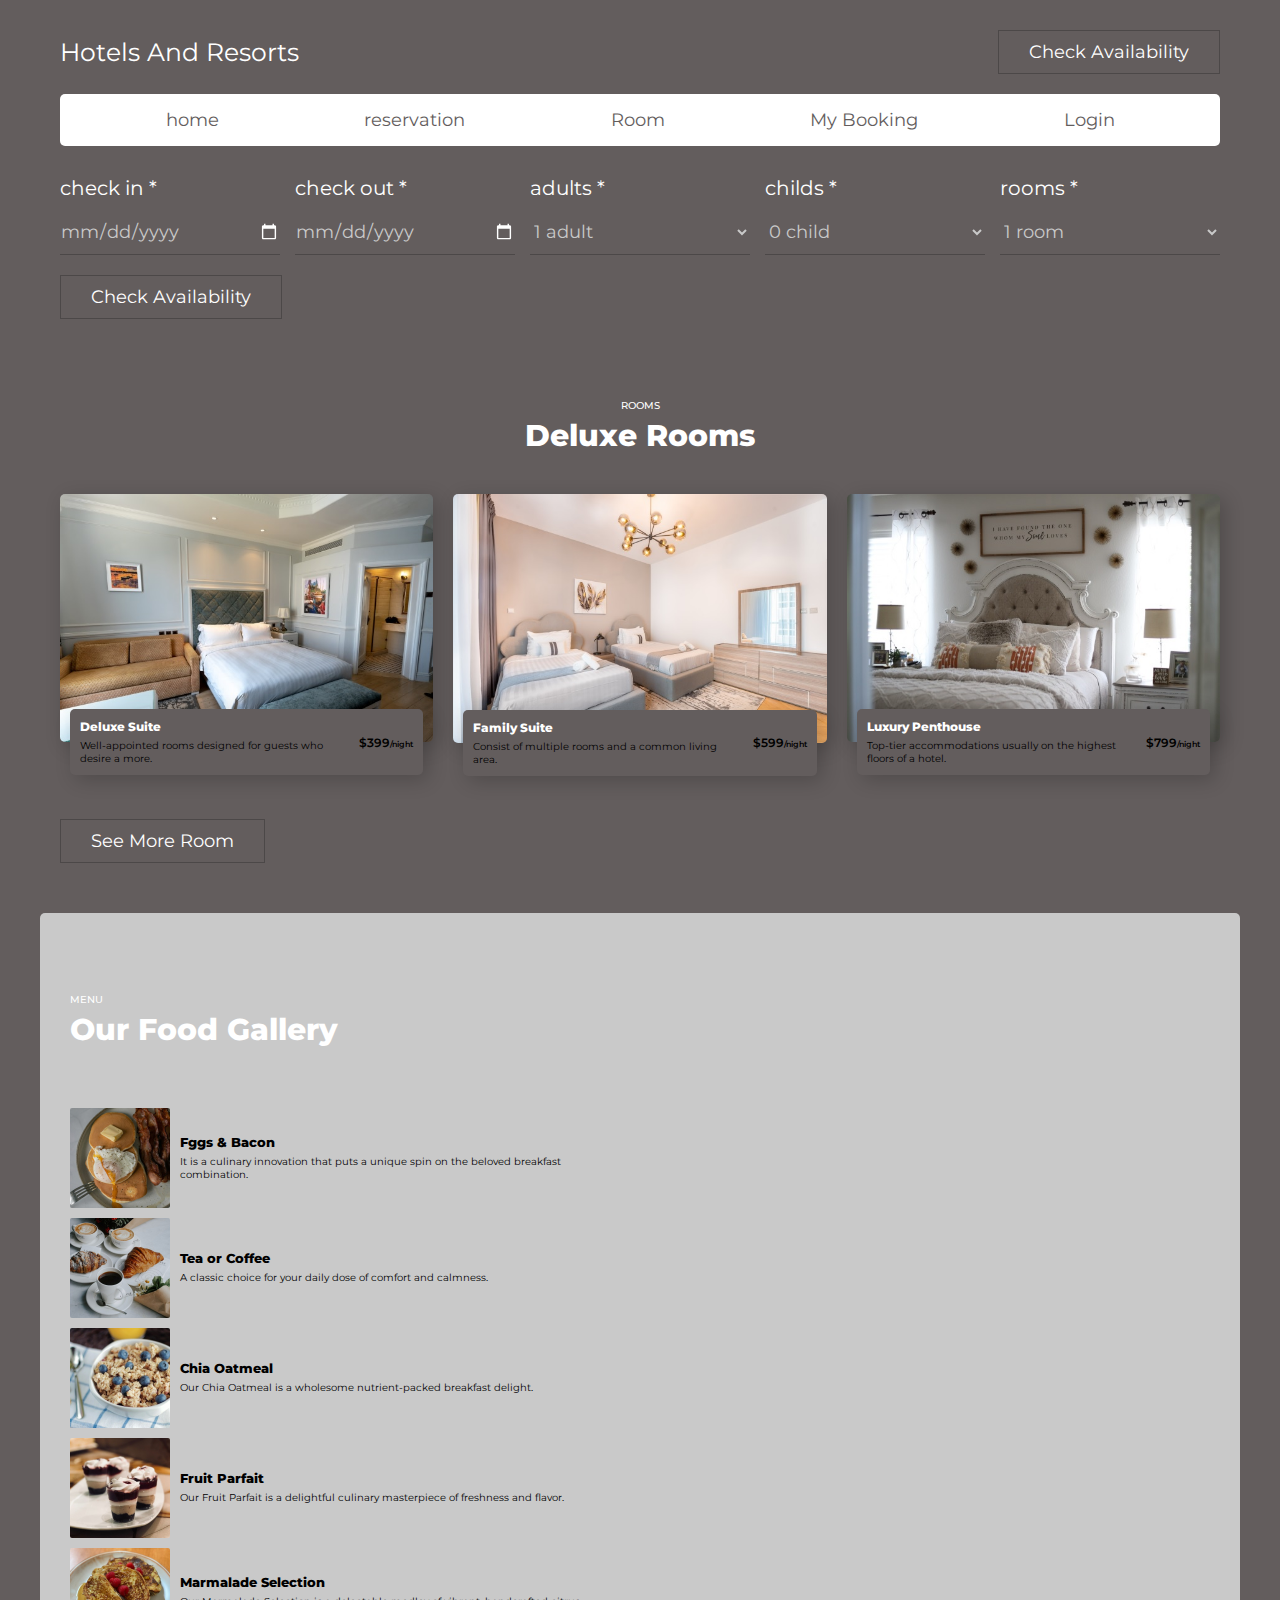
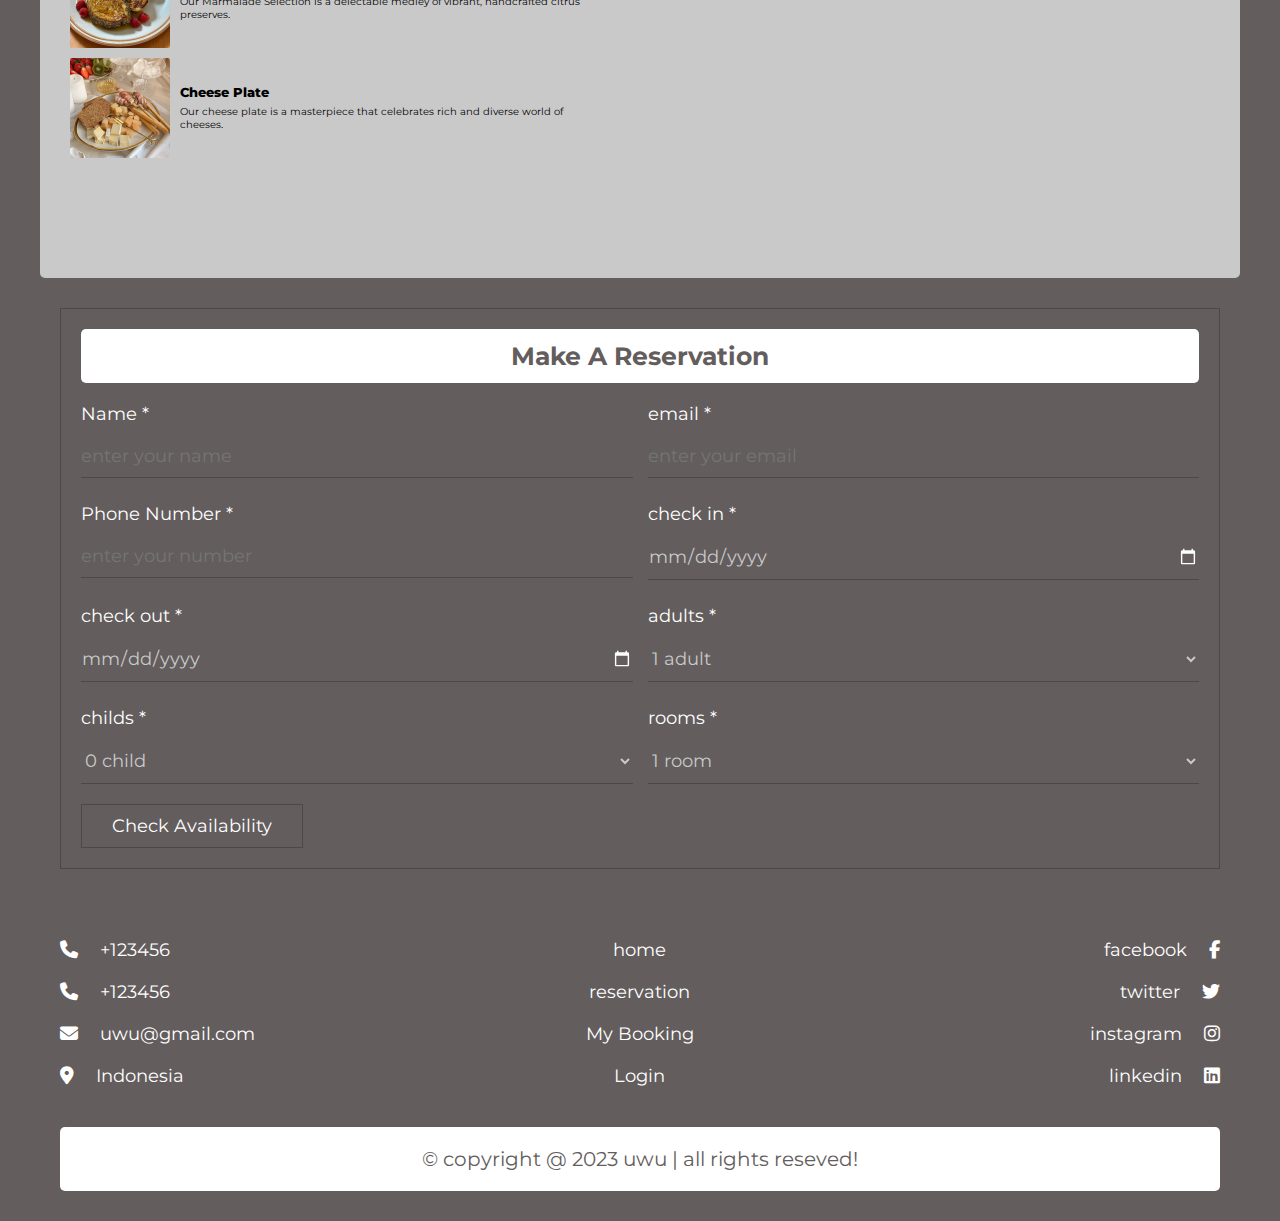
==== index.html @ b7414ea8 "adding the needed files" ====
<!DOCTYPE html>
<html lang="en">
<head>
   <meta charset="UTF-8">
   <meta http-equiv="X-UA-Compatible" content="IE=edge">
   <meta name="viewport" content="width=device-width, initial-scale=1.0">
   <link rel="stylesheet" href="https://cdn.jsdelivr.net/npm/swiper@8/swiper-bundle.min.css" />

   <!-- font link  -->
   <link rel="stylesheet" href="https://cdnjs.cloudflare.com/ajax/libs/font-awesome/6.2.0/css/all.min.css">

   <!-- custom css file link  -->
   <link rel="stylesheet" href="style.css">

</head>
<body>
   
<!-- header section starts  -->

<section class="header">

   <div class="flex">
      <a href="#home" class="logo">Hotels And Resorts</a>
      <img class="logo" src="images/LOGO.png" alt="">
      <a href="#availability" class="btn">check availability</a>
      <div id="menu-btn" class="fas fa-bars"></div>
   </div>

   <nav class="navbar">
      <a href="#home">home</a>
      <!-- <a href="#about">about</a> -->
      <a href="#reservation">reservation</a>
      <!-- <a href="#gallery">gallery</a>
      <a href="#contact">contact</a>
      <a href="#reviews">reviews</a> -->
      <!-- <a href="#menu">Food</a> -->
      <a href="#room">Room</a>
      <a href="bookings.html">My Booking</a>
      <a href="login/log.html">Login</a>
   </nav>

</section>

<!-- header section ends -->

<!-- availability section starts  -->

<section class="availability" id="availability">

   <form action="" method="post">
      <div class="flex">
         <div class="box">
            <p>check in <span>*</span></p>
            <input type="date" name="check_in" class="input" required>
         </div>
         <div class="box">
            <p>check out <span>*</span></p>
            <input type="date" name="check_out" class="input" required>
         </div>
         <div class="box">
            <p>adults <span>*</span></p>
            <select name="adults" class="input" required>
               <option value="1">1 adult</option>
               <option value="2">2 adults</option>
               <option value="3">3 adults</option>
               <option value="4">4 adults</option>
               <option value="5">5 adults</option>
               <option value="6">6 adults</option>
            </select>
         </div>
         <div class="box">
            <p>childs <span>*</span></p>
            <select name="childs" class="input" required>
               <option value="-">0 child</option>
               <option value="1">1 child</option>
               <option value="2">2 childs</option>
               <option value="3">3 childs</option>
               <option value="4">4 childs</option>
               <option value="5">5 childs</option>
               <option value="6">6 childs</option>
            </select>
         </div>
         <div class="box">
            <p>rooms <span>*</span></p>
            <select name="rooms" class="input" required>
               <option value="1">1 room</option>
               <option value="2">2 rooms</option>
               <option value="3">3 rooms</option>
               <option value="4">4 rooms</option>
               <option value="5">5 rooms</option>
               <option value="6">6 rooms</option>
            </select>
         </div>
      </div>
      <input type="submit" value="check availability" name="check" class="btn">
   </form>

</section>

<!-- availability section ends -->

<!-- room section start -->
<section class="room_container" id="room">
   <p class="section_subheader">ROOMS</p>
   <h2 class="section_header">Deluxe Rooms</h2>
   <div class="room_grid">
     <div class="room_card">
       <img src="images/room-1.jpg" alt="room" />
       <div class="room_card_details">
         <div>
           <h4>Deluxe Suite</h4>
           <p>Well-appointed rooms designed for guests who desire a more.</p>
         </div>
         <h3>$399<span>/night</span></h3>
       </div>
     </div>
     <div class="room_card">
       <img src="images/room-2.jpg" alt="room" />
       <div class="room_card_details">
         <div>
           <h4>Family Suite</h4>
           <p>Consist of multiple rooms and a common living area.</p>
         </div>
         <h3>$599<span>/night</span></h3>
       </div>
     </div>
     <div class="room_card">
       <img src="images/room-3.jpg" alt="room" />
       <div class="room_card_details">
         <div>
           <h4>Luxury Penthouse</h4>
           <p>
             Top-tier accommodations usually on the highest floors of a
             hotel.
           </p>
         </div>
         <h3>$799<span>/night</span></h3>
       </div>
     </div>
   </div>
   <a href="/room/room.html" class="btn">See More Room</a>
 </section>
<!-- room section ends -->

<!-- Food section ends -->
<section class="menu" id="menu">
   <div class="section_container menu_container">
     <div class="menu_header">
       <div>
         <p class="section_subheader">MENU</p>
         <h2 class="section_header">Our Food Gallery</h2>
       </div>
       <div class="section_nav">
         <span><i class="ri-arrow-left-line"></i></span>
         <span><i class="ri-arrow-right-line"></i></span>
       </div>
     </div>
     <ul class="menu_items">
       <li>
         <img src="images/menu-1.jpg" alt="menu" />
         <div class="menu_details">
           <h4>Fggs & Bacon</h4>
           <p>
             It is a culinary innovation that puts a unique spin on the
             beloved breakfast combination.
           </p>
         </div>
       </li>
       <li>
         <img src="images/menu-2.jpg" alt="menu" />
         <div class="menu_details">
           <h4>Tea or Coffee</h4>
           <p>
             A classic choice for your daily dose of comfort and calmness.
           </p>
         </div>
       </li>
       <li>
         <img src="images/menu-3.jpg" alt="menu" />
         <div class="menu_details">
           <h4>Chia Oatmeal</h4>
           <p>
             Our Chia Oatmeal is a wholesome nutrient-packed breakfast
             delight.
           </p>
         </div>
       </li>
       <li>
         <img src="images/menu-4.jpg" alt="menu" />
         <div class="menu_details">
           <h4>Fruit Parfait</h4>
           <p>
             Our Fruit Parfait is a delightful culinary masterpiece of
             freshness and flavor.
           </p>
         </div>
       </li>
       <li>
         <img src="images/menu-5.jpg" alt="menu" />
         <div class="menu_details">
           <h4>Marmalade Selection</h4>
           <p>
             Our Marmalade Selection is a delectable medley of vibrant,
             handcrafted citrus preserves.
           </p>
         </div>
       </li>
       <li>
         <img src="images/menu-6.jpg" alt="menu" />
         <div class="menu_details">
           <h4>Cheese Plate</h4>
           <p>
             Our cheese plate is a masterpiece that celebrates rich and
             diverse world of cheeses.
           </p>
         </div>
       </li>
     </ul>
     <!-- <a href="/food/food.html" class="btn">Order Food</a> -->
</section>
<!-- food section ends -->

<!-- reservation section starts  -->

<section class="reservation" id="reservation">

   <form action="" method="post">
      <h3>make a reservation</h3>
      <div class="flex">
         <div class="box">
            <p>Name <span>*</span></p>
            <input type="text" name="name" maxlength="50" required placeholder="enter your name" class="input">
         </div>
         <div class="box">
            <p>email <span>*</span></p>
            <input type="email" name="email" maxlength="50" required placeholder="enter your email" class="input">
         </div>
         <div class="box">
            <p>Phone Number <span>*</span></p>
            <input type="number" name="number" maxlength="10" min="0" max="9999999999" required placeholder="enter your number" class="input">
         </div>
         <div class="box">
            <p>check in <span>*</span></p>
            <input type="date" name="check_in" class="input" required>
         </div>
         <div class="box">
            <p>check out <span>*</span></p>
            <input type="date" name="check_out" class="input" required>
         </div>
         <div class="box">
            <p>adults <span>*</span></p>
            <select name="adults" class="input" required>
               <option value="1">1 adult</option>
               <option value="2">2 adults</option>
               <option value="3">3 adults</option>
               <option value="4">4 adults</option>
               <option value="5">5 adults</option>
               <option value="6">6 adults</option>
            </select>
         </div>
         <div class="box">
            <p>childs <span>*</span></p>
            <select name="childs" class="input" required>
               <option value="-">0 child</option>
               <option value="1">1 child</option>
               <option value="2">2 childs</option>
               <option value="3">3 childs</option>
               <option value="4">4 childs</option>
               <option value="5">5 childs</option>
               <option value="6">6 childs</option>
            </select>
         </div>
         <div class="box">
            <p>rooms <span>*</span></p>
            <select name="rooms" class="input" required>
               <option value="1">1 room</option>
               <option value="2">2 rooms</option>
               <option value="3">3 rooms</option>
               <option value="4">4 rooms</option>
               <option value="5">5 rooms</option>
               <option value="6">6 rooms</option>
            </select>
         </div>
      </div>
      <input type="submit" value="Check Availability" name="check" class="btn">
   </form>

</section>

<!-- reservation section ends -->

<!-- footer section starts  -->

<section class="footer">

   <div class="box-container">

      <div class="box">
         <a href="tel:123456"><i class="fas fa-phone"></i> +123456</a>
         <a href="tel:123456"><i class="fas fa-phone"></i> +123456</a>
         <a href="mailto:pulu@gmail.com"><i class="fas fa-envelope"></i> uwu@gmail.com</a>
         <a href="#"><i class="fas fa-map-marker-alt"></i> Indonesia </a>
      </div>

      <div class="box">
         <a href="#home">home</a>
         <!-- <a href="#about">about</a> -->
         <a href="#reservation">reservation</a>
         <!-- <a href="#gallery">gallery</a>
         <a href="#contact">contact</a>
         <a href="#reviews">reviews</a> -->
         <a href="bookings.html">My Booking</a>
         <a href="login/log.html">Login</a>
      </div>

      <div class="box">
         <a href="#">facebook <i class="fab fa-facebook-f"></i></a>
         <a href="#">twitter <i class="fab fa-twitter"></i></a>
         <a href="#">instagram <i class="fab fa-instagram"></i></a>
         <a href="#">linkedin <i class="fab fa-linkedin"></i></a>
      </div>

   </div>

   <div class="credit">&copy; copyright @ 2023 uwu | all rights reseved!</div>

</section>

<!-- footer section ends -->


<script src="https://cdn.jsdelivr.net/npm/swiper@8/swiper-bundle.min.js"></script>

<!-- custom js file link  -->
<script src="script.js"></script>

</body>
</html>
---- style.css ----
@import url('https://fonts.googleapis.com/css2?family=Montserrat:wght@100;200;300;400&display=swap');

:root{
   --main-color:#635d5d;
   --sub-color:#ffffff;
   --black:#c9c9c9;
   --border:.1rem solid rgba(24, 24, 24, 0.3);
}

*{
   font-family: 'Montserrat', sans-serif;
   margin: 0; 
   padding: 0;
   box-sizing: border-box;
   outline: none; border: none;
   text-decoration: none;
}

*::selection{
   background-color: var(--sub-color);
   color: var(--main-color);
}

*::-webkit-scrollbar{
   height: .5rem;
   width: 1rem;
}

*::-webkit-scrollbar-track{
   background-color: transparent;
}

*::-webkit-scrollbar-thumb{
   background-color: var(--sub-color);
   border-radius: 5rem;
}

html{
   font-size: 62.5%;
   overflow-x: hidden;
   scroll-behavior: smooth;
   scroll-padding-top: 2rem;
}

body{
   background-color: var(--main-color);
}

section{
   padding: 3rem 2rem;
   max-width: 1200px;
   margin: 0 auto;
}

.btn{
   display: inline-block;
   cursor: pointer;
   padding: 1rem 3rem;
   border: var(--border);
   font-size: 1.8rem;
   color: var(--sub-color);
   text-align: center;
   text-transform: capitalize;
   transition: .2s linear;
   margin-top: 1rem;
   background-color: var(--main-color);
}

.btn:hover{
   border-radius: 5rem;
   background-color: var(--sub-color);
   color: var(--main-color);
}

.header{
   padding-bottom: 0;
}

.header .flex{
   max-width: 100%;
   height: auto;
   display: flex;
   align-items: center;
   justify-content: space-between;
   gap: 1.5rem;
}

.header .flex img{
   justify-content: left;
   width: 50%;
   height: auto;
}

.header .flex .logo{
   color: var(--sub-color);
   font-size: 2.5rem;
}

.header .flex .btn{
   margin-top: 0;
}

.header .flex .fa-bars{
   font-size: 3rem;
   cursor: pointer;
   color: var(--sub-color);
   display: none;
}

.header .navbar{
   display: flex;
   align-items: center;
   justify-content: space-evenly;
   gap: 1.5rem;
   margin-top: 2rem;
   background-color: var(--sub-color);
   padding: .5rem;
   border-radius: .5rem;
}

.header .navbar a{
   font-size: 1.8rem;
   color: var(--main-color);
   padding: 1rem 3rem;
   border-radius: .5rem;
}

.header .navbar a:hover{
   background-color: var(--main-color);
   color: var(--sub-color);
}

.home .box img{
   border-radius: .5rem;
   height: 60vh;
   width: 100%;
   object-fit: cover;
}

.home .box .flex{
   display: flex;
   align-items: center;
   justify-content: space-between;
   gap: 1.5rem;
   flex-wrap: wrap;
   margin-top: 1.5rem;
}

.home .box .flex h3{
   font-size: 2.5rem;
   color: var(--sub-color);
   text-transform: capitalize;
}

.swiper-button-prev{
   left: 0%;
}

.swiper-button-next{
   right: 0;
}

.swiper-button-next,
.swiper-button-prev{
   padding: 3rem 2rem;
   background-color: var(--black);
   top: 40%;
   opacity: .7;
}

.swiper-button-next::after,
.swiper-button-prev::after{
   color: var(--main-color);
   font-size: 2rem;
}

.swiper-button-next:hover,
.swiper-button-prev:hover{
   opacity: 1;
}

.availability form .flex{
   display: flex;
   flex-wrap: wrap;
   gap: 1.5rem;
}

/* booking html start*/
.bookings{
   border: var(--border);
   padding: 2rem;
}
.bookings .box-container{
   display: grid;
   grid-template-columns: repeat(auto-fit, minmax(28rem, 1fr));
   gap: 1.5rem;
   justify-content: center;
   align-items: flex-start;
}

.bookings .box-container .box{
   padding: 2rem;
   text-align: center;
}

/* .bookings .box-container .box img{
   height: 7rem;
   margin-bottom: 1rem;
} */

/* .bookings .box-container .box h3{
   font-size: 2rem;
   color: var(--sub-color);
   text-transform: capitalize;
   margin: 1rem 0;
} */

.bookings .box-container .box p{
   line-height: 2;
   font-size: 1.5rem;
   color:var(--sub-color);
}

.bookings .flex{
   display: flex;
   flex-wrap: wrap;
   gap: 1.5rem;
}

.bookings h1{
   background-color: var(--sub-color);
   color: var(--main-color);
   font-size: 2.5rem;
   margin-bottom: 2rem;
   border-radius: .5rem;
   padding: 1.2rem;
   text-align: center;
   text-transform: capitalize;
}

.bookings .flex .box{
   flex: 1 1 40rem;
}

.bookings form .flex .box p{
   font-size: 1.8rem;
   color: var(--sub-color);
}

.bookings .flex .box .input{
   padding: 1rem 0;
   margin: 1rem 0;
   border-bottom: var(--border);
   background: var(--main-color);
   color: var(--black);
   font-size: 1.8rem;
   width: 100%;
}

/* booking html end*/

.availability form .flex .box{
   flex: 1 1 20rem;
}

.availability form .flex .box p{
   font-size: 2rem;
   color: var(--sub-color);
}

.availability form .flex .box .input{
   width: 100%;
   padding: 1rem 0;
   font-size: 1.8rem;
   background-color: var(--main-color);
   color: var(--black);
   border-bottom: var(--border);
   margin: 1rem 0;
}

.availability form .flex .box input[type="date"]::-webkit-calendar-picker-indicator{
   filter: invert(1);
}

.about_content .section_description {
   margin-bottom: 2rem;
 }
 
 /* Room */
 .section_container {
   max-width: var(--max-width);
   margin: auto;
   padding: 5rem 1rem;
 }

 .section_subheader {
   margin-bottom: 0.5rem;
   font-size: 1rem;
   font-weight: 500;
   color: var(--sub-color);
 }
 
 .section_header {
   font-size: 3rem;
   font-weight: 800;
   color: var(--sub-color);
 }

 .room_container {
   padding-block: 5rem;
 }
 
 .room_container :is(.section_subheader, .section_header) {
   padding-inline: 1rem;
   text-align: center;
 }
 
 .room_grid {
   max-width: 1500px;
   margin-inline: auto;
   margin-top: 4rem;
   display: grid;
   gap: 0 1rem;
 }
 
 
 .room_card img {
   box-shadow: 5px 5px 20px rgba(0, 0, 0, 0.2);
   border-radius: 5px;
   width: 100%;
   display: flex;
 }
 
 .room_card_details {
   margin-inline: 1rem;
   padding: 1rem;
   display: flex;
   align-items: center;
   justify-content: space-between;
   gap: 1rem;
   background-color: var(--main-color);
   transform: translateY(-50%);
   border-radius: 5px;
   box-shadow: 5px 5px 20px rgba(0, 0, 0, 0.2);
 }
 
 .room_card_details h4 {
   margin-bottom: 0.5rem;
   font-size: 1.2rem;
   font-weight: 800;
   color: var(--sub-color);
 }
 
 .room_card_details p {
   color: var(--text-light);
 }
 
 .room_card_details h3 {
   font-size: 1.2rem;
   font-weight: 600;
   color: var(--secondary-color);
 }
 
 .room_card_details h3 span {
   font-size: 0.8rem;
 }

/* .about h3{
   font-size: 2.5rem;
   color: var(--sub-color);
   text-transform: capitalize;
}
.about .row{
   display: flex;
   flex-wrap: wrap;
   gap: 1.5rem;
   text-align: center;
   align-items: center;
   
}

.about .row .image{
   flex: 1 1 40rem;
}

.about .row .image img{
   width: 40rem;
   border-radius: .5rem;
}

.about .row .content{
   flex:1 1 40rem;
}

.about .row .content h3{
   font-size: 3rem;
   color: var(--sub-color);
   text-transform: capitalize;
   margin-bottom: 1rem;
}

.about .row .content p{
   line-height: 2;
   padding: 1rem 0;
   font-size: 1.7rem;
   color: var(--sub-color);
}

.about .row.revers{
   flex-flow: row-reverse;
   margin: 3rem 0;
   flex-wrap: wrap;
} */

/* .services .box-container{
   display: grid;
   grid-template-columns: repeat(auto-fit, minmax(28rem, 1fr));
   gap: 1.5rem;
   justify-content: center;
   align-items: flex-start;
}

.services .box-container .box{
   padding: 2rem;
   text-align: center;
}

.services .box-container .box img{
   height: 7rem;
   margin-bottom: 1rem;
}

.services .box-container .box h3{
   font-size: 2rem;
   color: var(--sub-color);
   text-transform: capitalize;
   margin: 1rem 0;
}

.services .box-container .box p{
   line-height: 2;
   font-size: 1.5rem;
   color:var(--sub-color);
} */

.menu {
   background-color: var(--black);
   border-radius: 5px;
 }
 
 .menu_header {
   display: flex;
   flex-direction: column;
   gap: 2rem;
 }
 
 .menu_items {
   list-style: none;
   margin-block: 4rem;
   display: grid;
   gap: 1rem 4rem;
 }
 
 .menu_items li {
   display: flex;
   align-items: center;
   gap: 1rem;
   cursor: pointer;
   transition: 0.3s;
 }
 
 .menu_items li:hover {
   background-color: var(--main-color);
 }
 
 .menu_items img {
   max-width: 100px;
   border-radius: 2px;
   }

 
 .menu_items h4 {
   margin-bottom: 0.5rem;
   font-size: 1.25rem;
   font-weight: 800;
   font-family: var(--header-font);
   color: var(--text-dark);
   transition: 0.3s;
 }
 
 .menu_items p {
   max-width: 400px;
   color: var(--text-light);
   transition: 0.3s;
 }
 
 .menu_items li:hover :is(h4, p) {
   color: var(--white);
 }
 
 /* .menu_images {
   margin-bottom: 4rem;
   display: grid;
   gap: 1rem;
   width: 100%;
 }
 
 .menu_images img {
   border-radius: 5px;
   box-shadow: 5px 5px 20px rgba(0, 0, 0, 0.2);
   width: 100%;
   display: flex;
 } */
 
 .menu_banner {
   list-style: none;
   padding: 4rem 2rem;
   display: grid;
   gap: 2rem;
   text-align: center;
   background-color: var(--main-color);
   border-radius: 5px;
 }
 
 .menu_banner span {
   font-size: 3.5rem;
   color: var(--sub-color);
 }
 
 .menu_banner h4 {
   font-size: 2.5rem;
   font-weight: 700;
   color: var(--white);
 }
 
 .menu_banner p {
   color: var(--text-light);
 }

.reservation form{
   border: var(--border);
   padding: 2rem;
}

.reservation form .flex{
   display: flex;
   flex-wrap: wrap;
   gap: 1.5rem;
}

.reservation form h3{
   background-color: var(--sub-color);
   color: var(--main-color);
   font-size: 2.5rem;
   margin-bottom: 2rem;
   border-radius: .5rem;
   padding: 1.2rem;
   text-align: center;
   text-transform: capitalize;
}

.reservation form .flex .box{
   flex: 1 1 40rem;
}

.reservation form .flex .box p{
   font-size: 1.8rem;
   color: var(--sub-color);
}

.reservation form .flex .box .input{
   padding: 1rem 0;
   margin: 1rem 0;
   border-bottom: var(--border);
   background: var(--main-color);
   color: var(--black);
   font-size: 1.8rem;
   width: 100%;
}

.reservation form .flex .box input[type="date"]::-webkit-calendar-picker-indicator{
   filter: invert(1);
}

.gallery img{
   height: 40rem;
   width: 60rem;
   border-radius: .5rem;
   object-fit: cover;
   margin-bottom: 4rem;
   user-select: none;
}

/* .swiper-pagination-bullets.swiper-pagination-horizontal{
   bottom: 0;
}

.swiper-pagination-bullet{
   background-color: var(--sub-color);
}

.swiper-pagination-bullet-active{
   background-color: var(--black);
}

.contact .row{
   display: flex;
   align-items: flex-start;
   gap: 3rem;
   flex-wrap: wrap;
}

.contact .row form{
   flex: 1 1 40rem;
   border: var(--border);
   border-radius: .5rem;
   padding: 2rem;
   text-align: center;
}

.contact .row .faq{
   flex: 1 1 40rem;
}

.contact .row form h3{
   margin-bottom: 1rem;
   border-radius: .5rem;
   padding: 1.2rem;
   color: var(--main-color);
   background-color: var(--sub-color);
   font-size: 2.2rem;
   text-transform: capitalize;
}

.contact .row form .box{
   padding: 1rem 0;
   margin: 1rem 0;
   border-bottom: var(--border);
   font-size: 1.8rem;
   color: var(--sub-color);
   background:var(--main-color);
   width: 100%;
}

.contact .row form .box::placeholder{
   color: rgba(255, 255, 255, 0.6);
}

.contact .row form textarea{
   height: 15rem;
   resize: none;
}

.contact .row .faq .title{
   padding-bottom: .5rem;
   font-size: 2.5rem;
   color: var(--sub-color);
   text-transform: capitalize;
   text-align: center;
}

.contact .row .faq .box{
   border-radius: .5rem;
   border: var(--border);
   margin-top: 2rem;
}

.contact .row .faq .box h3{
   background-color: var(--sub-color);
   color: var(--main-color);
   padding: 1.5rem;
   font-size: 2rem;
   border-radius: .5rem;
   cursor: pointer;
}

.contact .row .faq .box p{
   padding:1.5rem 2rem;
   line-height: 2;
   font-size: 1.6rem;
   color: var(--sub-color);
   display: none;
}

.contact .row .faq .box.active p{
   display: inline-block;
} */

/* .reviews{
   padding-top: 0;
}

.reviews .box{
   text-align: center;
   user-select: none;
   padding: 2rem;
   margin-bottom: 4rem;
}

.reviews .box img{
   height: 7rem;
   width: 7rem;
   border-radius: 50%;
   object-fit: cover;
}

.reviews .box h3{
   margin: 1.5rem 0;
   font-size: 2rem;
   color: var(--sub-color);
}

.reviews .box p{
   line-height: 2;
   font-size: 1.5rem;
   color: var(--sub-color);
} */

.footer .box-container{
   display: grid;
   grid-template-columns: repeat(auto-fit, minmax(30rem, 1fr));
   gap: 1.5rem;
   justify-content: center;
   align-items: flex-start;
   padding-bottom: 3rem;
}

/*Footer*/

.footer .box-container .box a{
   display: block;
   font-size: 1.8rem;
   color: var(--sub-color);
   padding: 1rem 0;
}

.footer .box-container .box a:hover{
   color: var(--black);
}

.footer .box-container .box:first-child i{
   margin-right: 1.7rem;
}

.footer .box-container .box:nth-child(2){
   text-align: center;
}

.footer .box-container .box:last-child{
   text-align:right;
}

.footer .box-container .box:last-child i{
   margin-left: 1.7rem;
}

.footer .credit{
   border-radius: .5rem;
   padding: 2rem;
   text-align: center;
   color: var(--main-color);
   background-color: var(--sub-color);
   font-size: 2rem;
   /* margin-bottom: 8rem; */
}





/* media queries  */

@media (max-width:991px){

   html{
      font-size: 55%;
   }

   .header .flex .fa-bars{
      display: inline-block;
   }

   .header .flex .btn{
      display: none;
   }

   .header .navbar{
      flex-flow: column;
      padding: 2rem;
      display: none;
   }

   .header .navbar.active{
      display: flex;
   }

}

@media (max-width:768px){

   .home .box img{
      height: 40vh;
   }

   .swiper-button-next,
   .swiper-button-prev{
      top: 35%;
   }

}

@media (max-width:450px){

   html{
      font-size: 50%;
   }

   .header .flex .logo{
      font-size: 2rem;
   }

   .home .box img{
      height: 25rem;
   }

   .about .row .image img{
      width: 100%;
   }

   .gallery img{
      height: 25rem;
      width: 30rem;
   }

}

@media (width > 1024px) {
   .room_grid {
     grid-template-columns: repeat(3, 1fr);
     gap: 2rem;
   }
 }
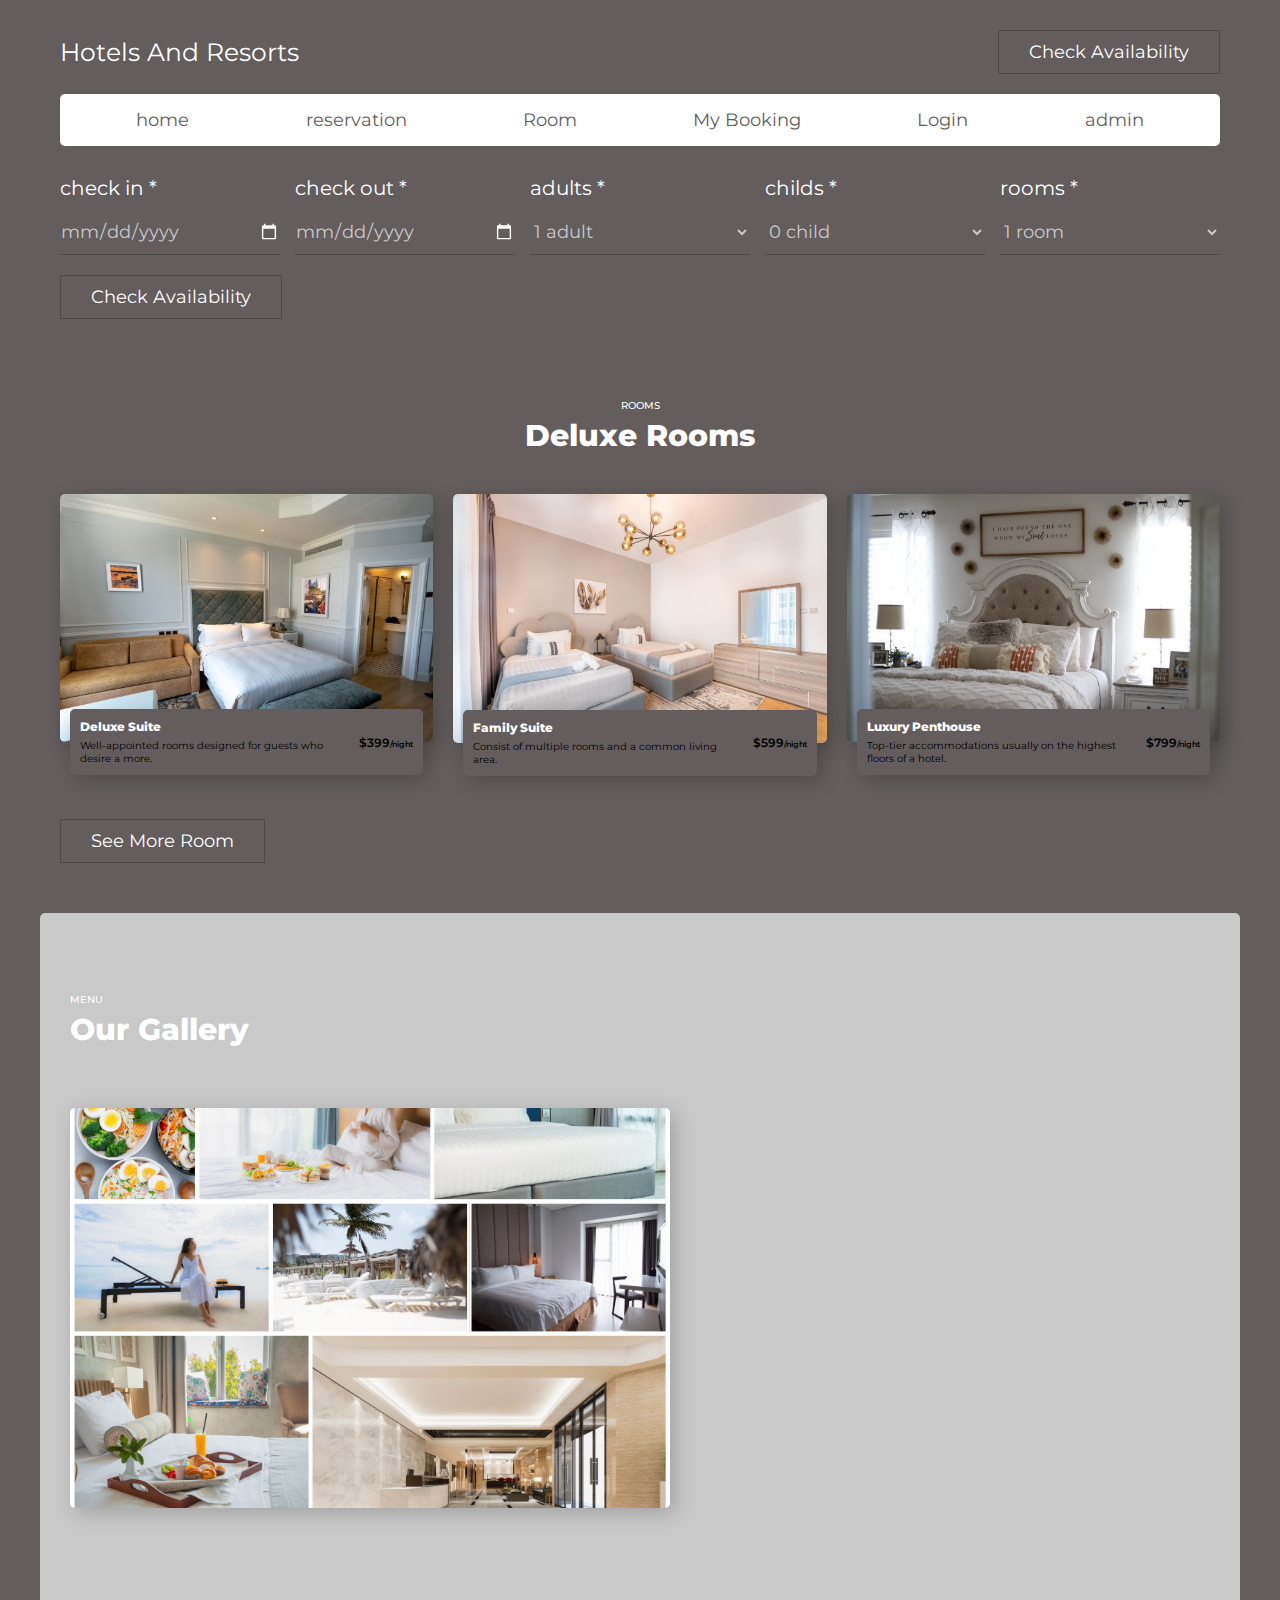
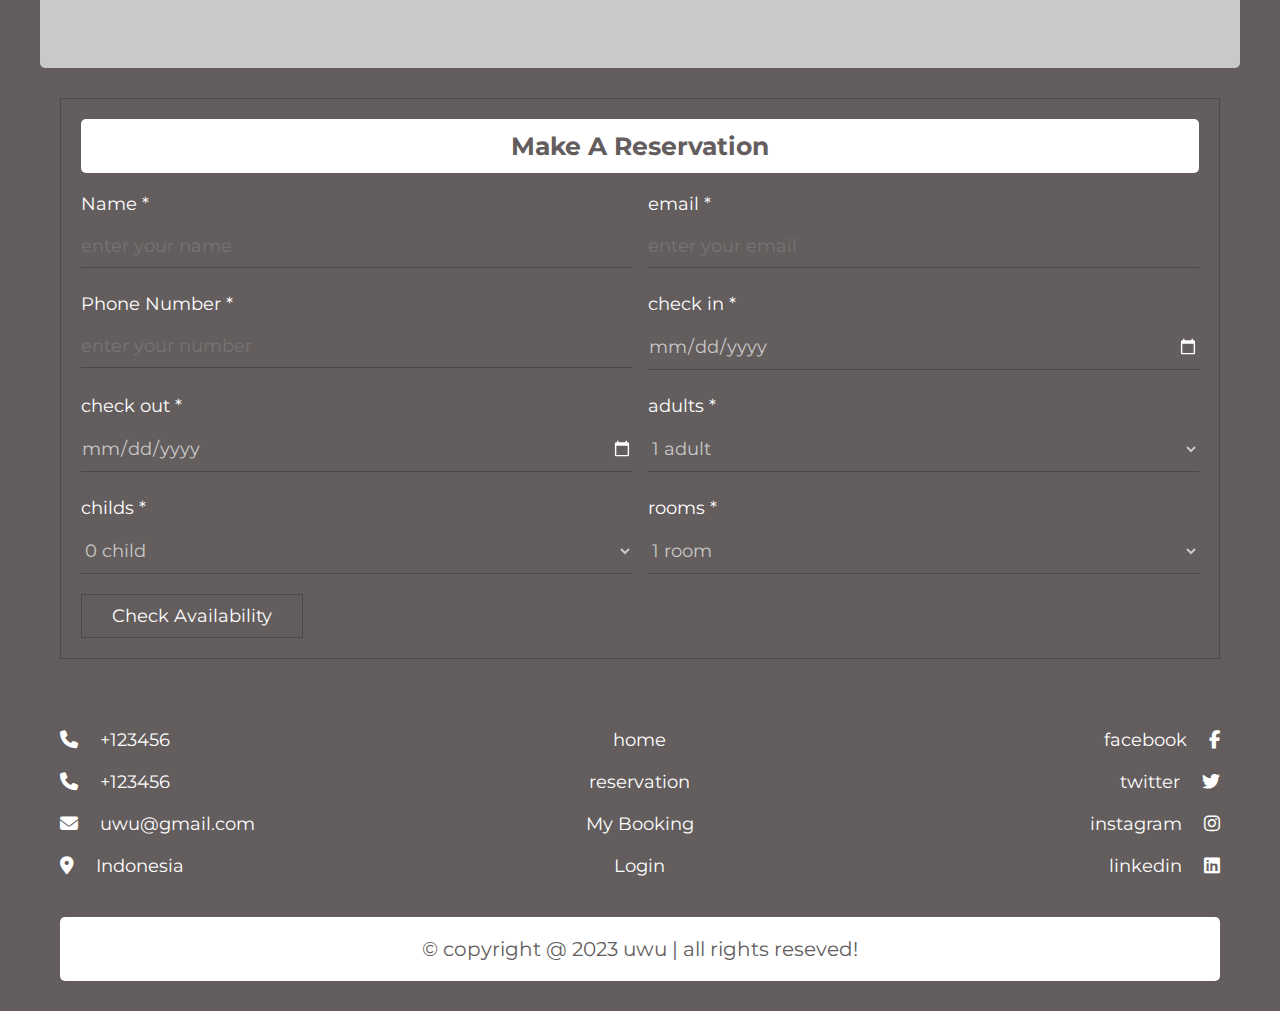
==== commit 7f6855c8: "Add files via upload" ====
--- a/index.html
+++ b/index.html
@@ -37,6 +37,7 @@
       <a href="#room">Room</a>
       <a href="bookings.html">My Booking</a>
       <a href="login/log.html">Login</a>
+      <a href="admin/admin.html">admin</a>
    </nav>
 
 </section>
@@ -143,76 +144,21 @@
 <!-- room section ends -->
 
 <!-- Food section ends -->
-<section class="menu" id="menu">
-   <div class="section_container menu_container">
-     <div class="menu_header">
+<section class="gallery" id="gallery">
+   <div class="section_container">
+     <div class="gallery_header">
        <div>
          <p class="section_subheader">MENU</p>
-         <h2 class="section_header">Our Food Gallery</h2>
+         <h2 class="section_header">Our Gallery</h2>
        </div>
        <div class="section_nav">
          <span><i class="ri-arrow-left-line"></i></span>
          <span><i class="ri-arrow-right-line"></i></span>
        </div>
      </div>
-     <ul class="menu_items">
+     <ul class="gallery_items">
        <li>
-         <img src="images/menu-1.jpg" alt="menu" />
-         <div class="menu_details">
-           <h4>Fggs & Bacon</h4>
-           <p>
-             It is a culinary innovation that puts a unique spin on the
-             beloved breakfast combination.
-           </p>
-         </div>
-       </li>
-       <li>
-         <img src="images/menu-2.jpg" alt="menu" />
-         <div class="menu_details">
-           <h4>Tea or Coffee</h4>
-           <p>
-             A classic choice for your daily dose of comfort and calmness.
-           </p>
-         </div>
-       </li>
-       <li>
-         <img src="images/menu-3.jpg" alt="menu" />
-         <div class="menu_details">
-           <h4>Chia Oatmeal</h4>
-           <p>
-             Our Chia Oatmeal is a wholesome nutrient-packed breakfast
-             delight.
-           </p>
-         </div>
-       </li>
-       <li>
-         <img src="images/menu-4.jpg" alt="menu" />
-         <div class="menu_details">
-           <h4>Fruit Parfait</h4>
-           <p>
-             Our Fruit Parfait is a delightful culinary masterpiece of
-             freshness and flavor.
-           </p>
-         </div>
-       </li>
-       <li>
-         <img src="images/menu-5.jpg" alt="menu" />
-         <div class="menu_details">
-           <h4>Marmalade Selection</h4>
-           <p>
-             Our Marmalade Selection is a delectable medley of vibrant,
-             handcrafted citrus preserves.
-           </p>
-         </div>
-       </li>
-       <li>
-         <img src="images/menu-6.jpg" alt="menu" />
-         <div class="menu_details">
-           <h4>Cheese Plate</h4>
-           <p>
-             Our cheese plate is a masterpiece that celebrates rich and
-             diverse world of cheeses.
-           </p>
+         <img src="images/kolase.jpg" alt="kolase" />
          </div>
        </li>
      </ul>
--- a/style.css
+++ b/style.css
@@ -203,18 +203,6 @@
    text-align: center;
 }
 
-/* .bookings .box-container .box img{
-   height: 7rem;
-   margin-bottom: 1rem;
-} */
-
-/* .bookings .box-container .box h3{
-   font-size: 2rem;
-   color: var(--sub-color);
-   text-transform: capitalize;
-   margin: 1rem 0;
-} */
-
 .bookings .box-container .box p{
    line-height: 2;
    font-size: 1.5rem;
@@ -365,103 +353,25 @@
    font-size: 0.8rem;
  }
 
-/* .about h3{
-   font-size: 2.5rem;
-   color: var(--sub-color);
-   text-transform: capitalize;
-}
-.about .row{
-   display: flex;
-   flex-wrap: wrap;
-   gap: 1.5rem;
-   text-align: center;
-   align-items: center;
-   
-}
-
-.about .row .image{
-   flex: 1 1 40rem;
-}
-
-.about .row .image img{
-   width: 40rem;
-   border-radius: .5rem;
-}
-
-.about .row .content{
-   flex:1 1 40rem;
-}
-
-.about .row .content h3{
-   font-size: 3rem;
-   color: var(--sub-color);
-   text-transform: capitalize;
-   margin-bottom: 1rem;
-}
-
-.about .row .content p{
-   line-height: 2;
-   padding: 1rem 0;
-   font-size: 1.7rem;
-   color: var(--sub-color);
-}
-
-.about .row.revers{
-   flex-flow: row-reverse;
-   margin: 3rem 0;
-   flex-wrap: wrap;
-} */
-
-/* .services .box-container{
-   display: grid;
-   grid-template-columns: repeat(auto-fit, minmax(28rem, 1fr));
-   gap: 1.5rem;
-   justify-content: center;
-   align-items: flex-start;
-}
-
-.services .box-container .box{
-   padding: 2rem;
-   text-align: center;
-}
-
-.services .box-container .box img{
-   height: 7rem;
-   margin-bottom: 1rem;
-}
-
-.services .box-container .box h3{
-   font-size: 2rem;
-   color: var(--sub-color);
-   text-transform: capitalize;
-   margin: 1rem 0;
-}
-
-.services .box-container .box p{
-   line-height: 2;
-   font-size: 1.5rem;
-   color:var(--sub-color);
-} */
-
-.menu {
+.gallery {
    background-color: var(--black);
    border-radius: 5px;
  }
  
- .menu_header {
+ .gallery_header {
    display: flex;
    flex-direction: column;
    gap: 2rem;
  }
  
- .menu_items {
+ .gallery_items {
    list-style: none;
    margin-block: 4rem;
    display: grid;
    gap: 1rem 4rem;
  }
  
- .menu_items li {
+ .gallery_items li {
    display: flex;
    align-items: center;
    gap: 1rem;
@@ -469,17 +379,21 @@
    transition: 0.3s;
  }
  
- .menu_items li:hover {
+ .gallery_items li:hover {
    background-color: var(--main-color);
  }
  
- .menu_items img {
-   max-width: 100px;
-   border-radius: 2px;
-   }
-
- 
- .menu_items h4 {
+ .gallery_items img {
+   /* max-width: 100px;
+   border-radius: 2px; */
+   box-shadow: 5px 5px 20px rgba(0, 0, 0, 0.2);
+   border-radius: 5px;
+   width: 100%;
+   display: flex;
+   }
+
+ 
+ .gallery_items h4 {
    margin-bottom: 0.5rem;
    font-size: 1.25rem;
    font-weight: 800;
@@ -488,53 +402,14 @@
    transition: 0.3s;
  }
  
- .menu_items p {
+ .gallery_items p {
    max-width: 400px;
    color: var(--text-light);
    transition: 0.3s;
  }
  
- .menu_items li:hover :is(h4, p) {
+ .gallery_items li:hover :is(h4, p) {
    color: var(--white);
- }
- 
- /* .menu_images {
-   margin-bottom: 4rem;
-   display: grid;
-   gap: 1rem;
-   width: 100%;
- }
- 
- .menu_images img {
-   border-radius: 5px;
-   box-shadow: 5px 5px 20px rgba(0, 0, 0, 0.2);
-   width: 100%;
-   display: flex;
- } */
- 
- .menu_banner {
-   list-style: none;
-   padding: 4rem 2rem;
-   display: grid;
-   gap: 2rem;
-   text-align: center;
-   background-color: var(--main-color);
-   border-radius: 5px;
- }
- 
- .menu_banner span {
-   font-size: 3.5rem;
-   color: var(--sub-color);
- }
- 
- .menu_banner h4 {
-   font-size: 2.5rem;
-   font-weight: 700;
-   color: var(--white);
- }
- 
- .menu_banner p {
-   color: var(--text-light);
  }
 
 .reservation form{
@@ -591,131 +466,6 @@
    user-select: none;
 }
 
-/* .swiper-pagination-bullets.swiper-pagination-horizontal{
-   bottom: 0;
-}
-
-.swiper-pagination-bullet{
-   background-color: var(--sub-color);
-}
-
-.swiper-pagination-bullet-active{
-   background-color: var(--black);
-}
-
-.contact .row{
-   display: flex;
-   align-items: flex-start;
-   gap: 3rem;
-   flex-wrap: wrap;
-}
-
-.contact .row form{
-   flex: 1 1 40rem;
-   border: var(--border);
-   border-radius: .5rem;
-   padding: 2rem;
-   text-align: center;
-}
-
-.contact .row .faq{
-   flex: 1 1 40rem;
-}
-
-.contact .row form h3{
-   margin-bottom: 1rem;
-   border-radius: .5rem;
-   padding: 1.2rem;
-   color: var(--main-color);
-   background-color: var(--sub-color);
-   font-size: 2.2rem;
-   text-transform: capitalize;
-}
-
-.contact .row form .box{
-   padding: 1rem 0;
-   margin: 1rem 0;
-   border-bottom: var(--border);
-   font-size: 1.8rem;
-   color: var(--sub-color);
-   background:var(--main-color);
-   width: 100%;
-}
-
-.contact .row form .box::placeholder{
-   color: rgba(255, 255, 255, 0.6);
-}
-
-.contact .row form textarea{
-   height: 15rem;
-   resize: none;
-}
-
-.contact .row .faq .title{
-   padding-bottom: .5rem;
-   font-size: 2.5rem;
-   color: var(--sub-color);
-   text-transform: capitalize;
-   text-align: center;
-}
-
-.contact .row .faq .box{
-   border-radius: .5rem;
-   border: var(--border);
-   margin-top: 2rem;
-}
-
-.contact .row .faq .box h3{
-   background-color: var(--sub-color);
-   color: var(--main-color);
-   padding: 1.5rem;
-   font-size: 2rem;
-   border-radius: .5rem;
-   cursor: pointer;
-}
-
-.contact .row .faq .box p{
-   padding:1.5rem 2rem;
-   line-height: 2;
-   font-size: 1.6rem;
-   color: var(--sub-color);
-   display: none;
-}
-
-.contact .row .faq .box.active p{
-   display: inline-block;
-} */
-
-/* .reviews{
-   padding-top: 0;
-}
-
-.reviews .box{
-   text-align: center;
-   user-select: none;
-   padding: 2rem;
-   margin-bottom: 4rem;
-}
-
-.reviews .box img{
-   height: 7rem;
-   width: 7rem;
-   border-radius: 50%;
-   object-fit: cover;
-}
-
-.reviews .box h3{
-   margin: 1.5rem 0;
-   font-size: 2rem;
-   color: var(--sub-color);
-}
-
-.reviews .box p{
-   line-height: 2;
-   font-size: 1.5rem;
-   color: var(--sub-color);
-} */
-
 .footer .box-container{
    display: grid;
    grid-template-columns: repeat(auto-fit, minmax(30rem, 1fr));
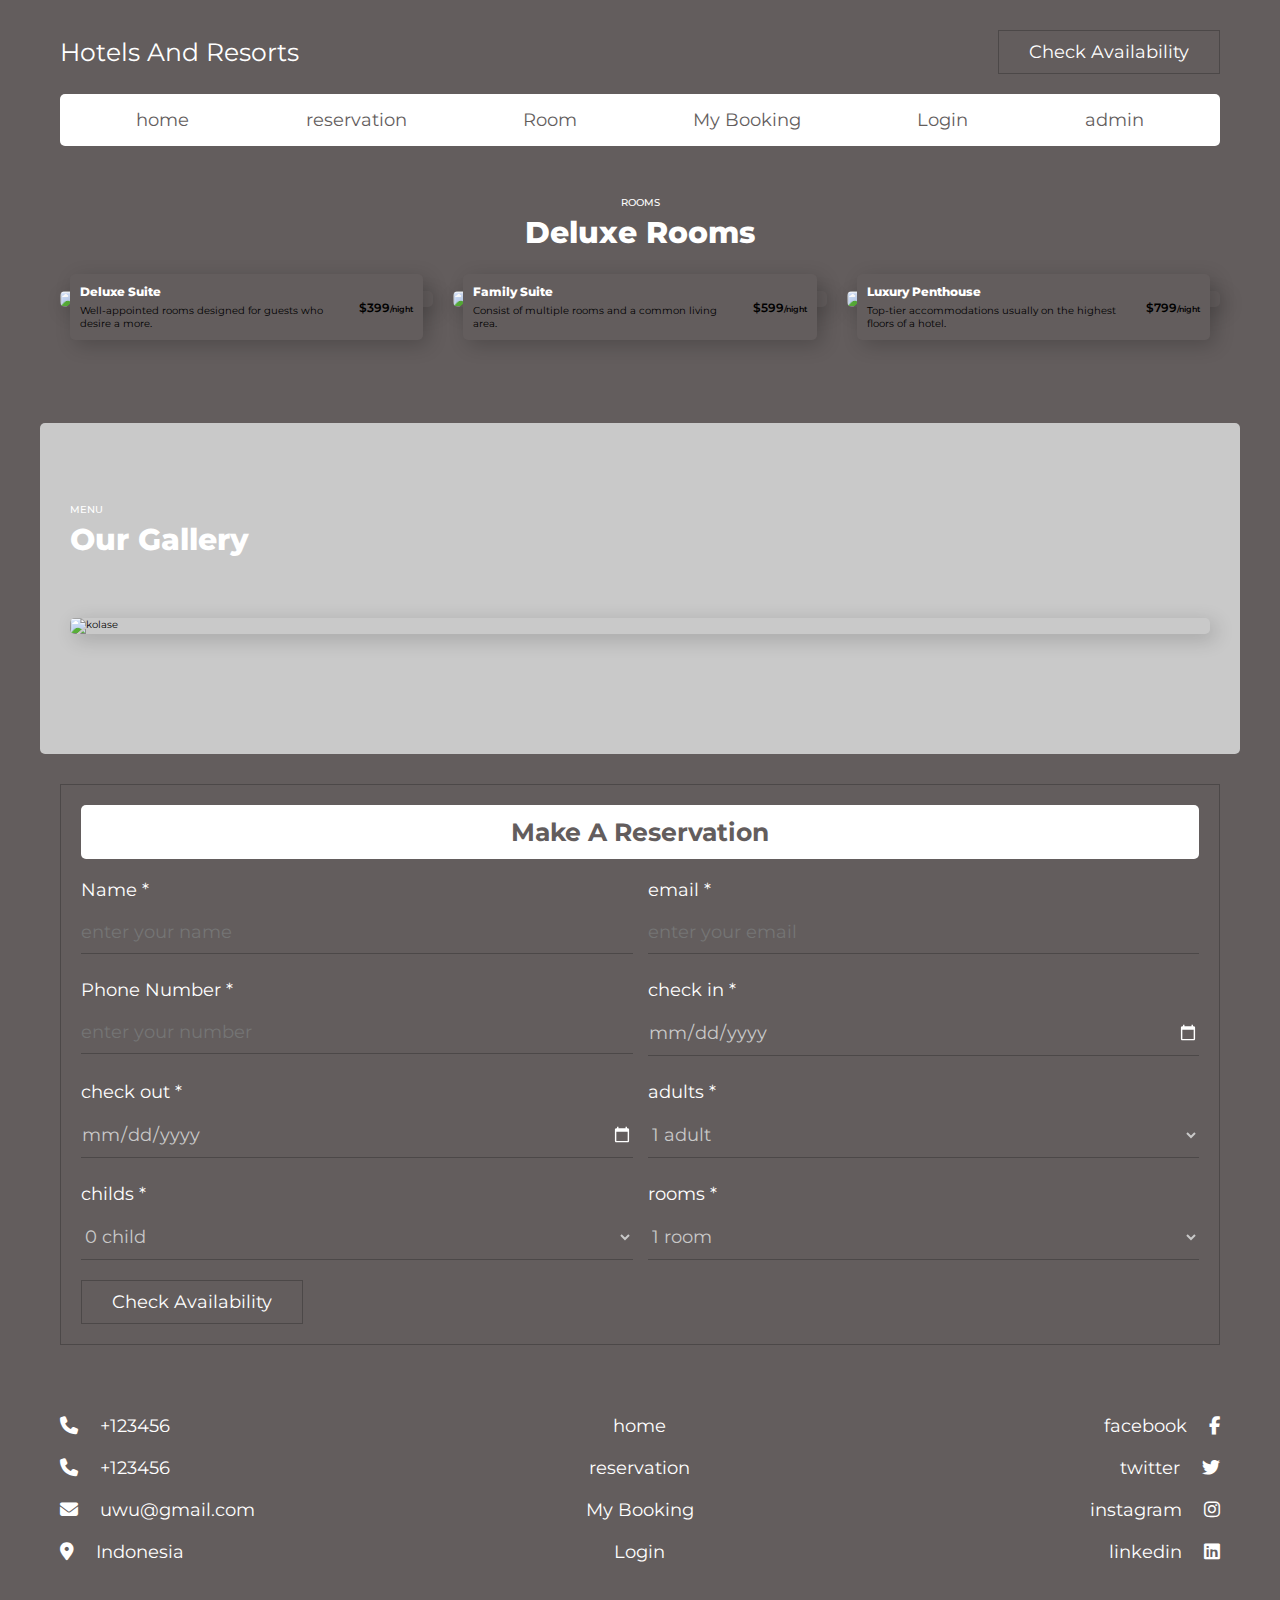
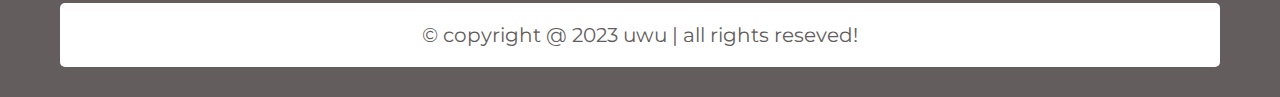
==== commit a90d437a: "Update index.html" ====
--- a/index.html
+++ b/index.html
@@ -46,7 +46,7 @@
 
 <!-- availability section starts  -->
 
-<section class="availability" id="availability">
+<!-- <section class="availability" id="availability">
 
    <form action="" method="post">
       <div class="flex">
@@ -96,7 +96,7 @@
       <input type="submit" value="check availability" name="check" class="btn">
    </form>
 
-</section>
+</section> -->
 
 <!-- availability section ends -->
 
@@ -139,11 +139,11 @@
        </div>
      </div>
    </div>
-   <a href="/room/room.html" class="btn">See More Room</a>
+<!--    <a href="room/room.html" class="btn">See More Room</a> -->
  </section>
 <!-- room section ends -->
 
-<!-- Food section ends -->
+<!-- Gallery section ends -->
 <section class="gallery" id="gallery">
    <div class="section_container">
      <div class="gallery_header">
@@ -164,7 +164,7 @@
      </ul>
      <!-- <a href="/food/food.html" class="btn">Order Food</a> -->
 </section>
-<!-- food section ends -->
+<!-- Gallery section ends -->
 
 <!-- reservation section starts  -->
 
@@ -228,7 +228,8 @@
             </select>
          </div>
       </div>
-      <input type="submit" value="Check Availability" name="check" class="btn">
+<!--       <input type="submit" value="Check Availability" name="check" class="btn"> -->
+      <a href="room/room.html" class="btn">Check Availability</a>
    </form>
 
 </section>
--- a/style.css
+++ b/style.css
@@ -457,14 +457,14 @@
    filter: invert(1);
 }
 
-.gallery img{
+/* .gallery img{
    height: 40rem;
    width: 60rem;
    border-radius: .5rem;
    object-fit: cover;
    margin-bottom: 4rem;
    user-select: none;
-}
+} */
 
 .footer .box-container{
    display: grid;
@@ -590,4 +590,4 @@
      gap: 2rem;
    }
  }
- + 
